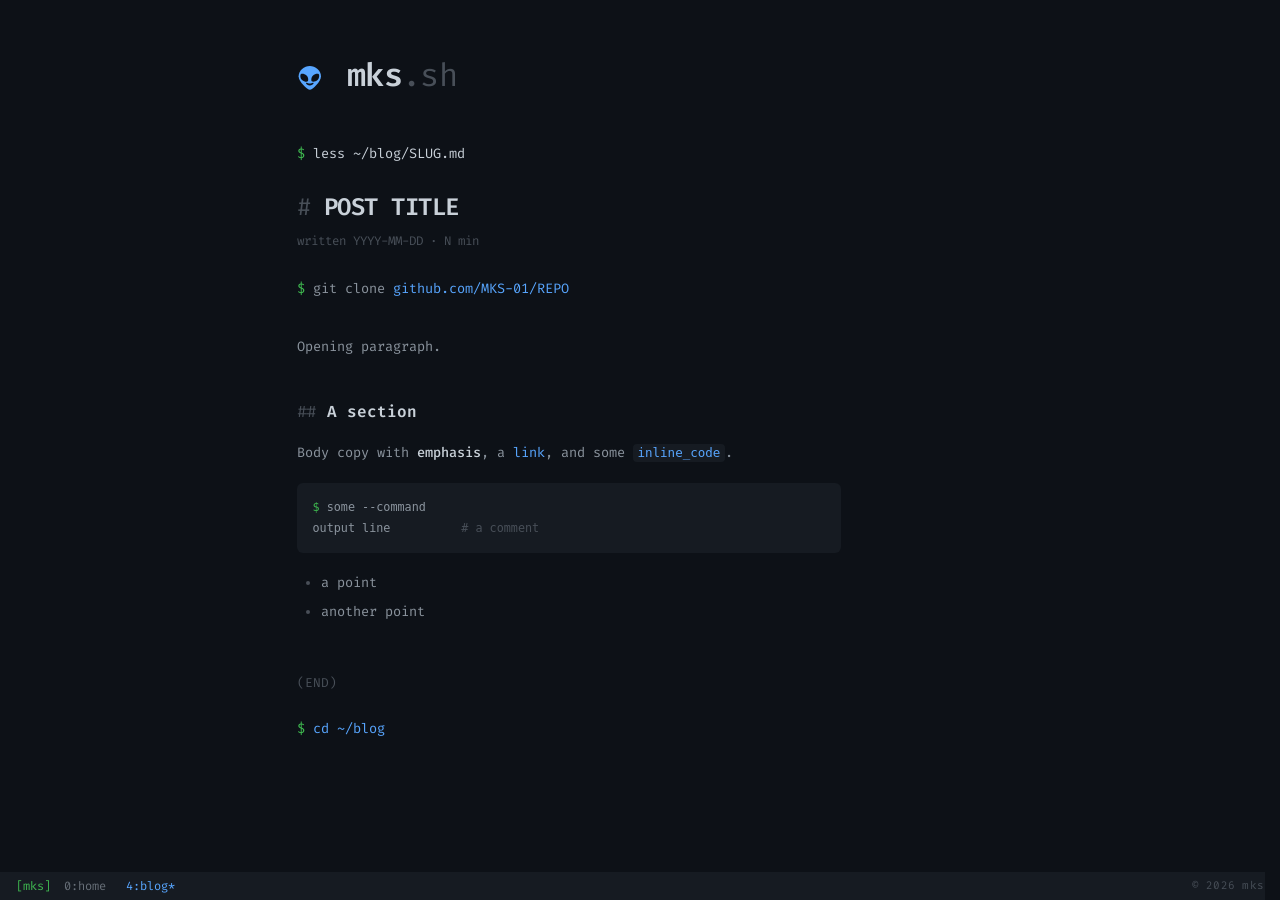
==== blog/_template.html @ c38cb057 "feat: add blog, extract shared style.css Splits the design system out of index.html into style.css s" ====
<!doctype html>
<!-- ────────────────────────────────────────────────────────────────
     COPY ME. `cp _template.html <slug>.html`, then:
       1. fill in <title>, the description metas, and the og: pair
       2. set the slug in the `$ less` prompt + the post title
       3. set the date + read time
       4. write the body between the BODY markers
       5. add one <li> to the blog screen in ../index.html
     Underscore prefix = "not a post"; it's still served, which is fine.
     Every visual token comes from ../style.css — don't redefine colors here.
──────────────────────────────────────────────────────────────── -->
<html lang="en">
<head>
<meta charset="utf-8">
<meta name="viewport" content="width=device-width, initial-scale=1, viewport-fit=cover">
<title>POST TITLE — mks.sh</title>
<meta name="description" content="ONE DRY SENTENCE.">
<meta property="og:title" content="POST TITLE">
<meta property="og:description" content="ONE DRY SENTENCE.">
<meta property="og:type" content="article">
<link rel="icon" href="data:image/svg+xml,<svg xmlns='http://www.w3.org/2000/svg' viewBox='0 0 128 128'><path fill='%2358A6FF' d='M64,4.5C36.2,4.5,8,28.1,8,55.8s44.3,67.7,56.2,67.7c13.2,0,55.8-39.9,55.8-67.7S91.8,4.5,64,4.5z'/><path fill='%230D1117' d='M64,102.35c-9.37,0-16.06-5.52-18.07-8.58c-0.76-0.98-0.92-2.31-0.41-3.44c0.39-0.74,1.17-1.18,2-1.15c0.3,0,0.6,0.05,0.88,0.15C53.1,90.8,57.23,93,64,93s10.92-2.16,15.63-3.63c0.28-0.1,0.58-0.15,0.88-0.15c0.83-0.03,1.61,0.41,2,1.15c0.51,1.13,0.35,2.46-0.41,3.44C80.06,96.83,73.37,102.35,64,102.35z M54.05,81.56c-3,3.88-17.71,3.89-28.85-6.36c-10.09-9.28-9.46-25.64-6.13-28.94s19.19-3.38,28.85,6.36S57.72,77.92,54.05,81.56z M80.08,52.58c9.66-9.7,25.52-9.62,28.85-6.33s3.53,19.11-6.13,28.8S77.64,85,73.94,81.38S70.42,62.28,80.08,52.58z'/></svg>">
<link rel="preconnect" href="https://fonts.googleapis.com">
<link rel="preconnect" href="https://fonts.gstatic.com" crossorigin>
<link href="https://fonts.googleapis.com/css2?family=Fira+Code:wght@400;500;600&display=swap" rel="stylesheet">
<link rel="stylesheet" href="../style.css">
<style>
  /* ── post-only layout. NO scroll-snap here: a post is long-form
     scrolling text, which is exactly what the deck's mandatory snap
     would break. Tokens + terminal grammar come from ../style.css. ── */
  .wrap {
    max-width: 720px;
    margin: 0 auto;
    padding: 3rem 1.5rem calc(5rem + env(safe-area-inset-bottom));
  }
  .back { display: inline-block; text-decoration: none; }

  .post-title {
    margin-top: 1.6rem;
    font-size: 1.5rem;
    font-weight: 600;
    letter-spacing: -0.02em;
    line-height: 1.35;
    color: var(--text);
  }
  .post-title::before { content: "# "; color: var(--text-faint); font-weight: 400; }
  .post-meta { margin-top: 0.5rem; color: var(--text-faint); font-size: 0.78rem; }

  /* ── prose ──────────────────────────────────────── */
  .post { margin-top: 2.2rem; max-width: 68ch; font-size: 0.85rem; }
  .post > * + * { margin-top: 1.15rem; }
  .post p { color: var(--text-dim); }
  .post b, .post strong { color: var(--text); font-weight: 500; }
  .post a { color: var(--accent); text-decoration: none; }
  @media (hover: hover) and (pointer: fine) {
    .post a:hover { text-decoration: underline; text-underline-offset: 3px; }
  }

  /* headings wear their markdown hashes, like the title */
  .post h2, .post h3 {
    color: var(--text);
    font-weight: 600;
    line-height: 1.45;
  }
  .post h2 { margin-top: 2.6rem; font-size: 1rem; }
  .post h3 { margin-top: 2rem; font-size: 0.9rem; }
  .post h2::before { content: "## "; color: var(--text-faint); font-weight: 400; }
  .post h3::before { content: "### "; color: var(--text-faint); font-weight: 400; }

  .post ul, .post ol { padding-left: 1.5rem; color: var(--text-dim); }
  .post li + li { margin-top: 0.4rem; }
  .post li::marker { color: var(--text-faint); }

  .post blockquote {
    border-left: 2px solid var(--text-faint);
    padding-left: 1rem;
    color: var(--text-faint);
  }

  /* code: inline stays subtle, blocks scroll on their own so the page
     body never scrolls sideways on a phone */
  .post code {
    background: #161b22;
    border-radius: 4px;
    padding: 0.1em 0.4em;
    font-size: 0.92em;
    color: var(--accent);
  }
  .post pre {
    background: #161b22;
    border-radius: 6px;
    padding: 0.9rem 1rem;
    overflow-x: auto;
    font-size: 0.8rem;
    line-height: 1.6;
  }
  .post pre code { background: none; padding: 0; color: var(--text-dim); }
  .post pre .g { color: var(--green); }        /* the $ prompt inside a block */
  .post pre .c { color: var(--text-faint); }   /* a comment inside a block */

  .post img { max-width: 100%; height: auto; border-radius: 6px; }

  /* tables scroll rather than pushing the page wide */
  .post .scroll-x { overflow-x: auto; }
  .post table { border-collapse: collapse; font-size: 0.8rem; min-width: 26rem; }
  .post th, .post td {
    text-align: left;
    padding: 0.4rem 1rem 0.4rem 0;
    color: var(--text-dim);
    white-space: nowrap;
  }
  .post th { color: var(--text); font-weight: 500; }

  /* less(1) signs off at the bottom of the file */
  .eof { margin-top: 3rem; color: var(--text-faint); font-size: 0.8rem; }

  @media (max-width: 540px) {
    .wrap { padding: 2rem 1.25rem calc(4.5rem + env(safe-area-inset-bottom)); }
    .post-title { font-size: 1.25rem; }
  }
</style>
</head>
<body>
<div class="wrap">
  <header class="in" style="--i:0">
    <a class="back" href="../index.html#blog">
      <h1><svg class="alien" viewBox="0 0 128 128" aria-hidden="true"><path fill="var(--accent)" d="M64,4.5C36.2,4.5,8,28.1,8,55.8s44.3,67.7,56.2,67.7c13.2,0,55.8-39.9,55.8-67.7S91.8,4.5,64,4.5z"/><path fill="var(--bg)" d="M64,102.35c-9.37,0-16.06-5.52-18.07-8.58c-0.76-0.98-0.92-2.31-0.41-3.44c0.39-0.74,1.17-1.18,2-1.15c0.3,0,0.6,0.05,0.88,0.15C53.1,90.8,57.23,93,64,93s10.92-2.16,15.63-3.63c0.28-0.1,0.58-0.15,0.88-0.15c0.83-0.03,1.61,0.41,2,1.15c0.51,1.13,0.35,2.46-0.41,3.44C80.06,96.83,73.37,102.35,64,102.35z M54.05,81.56c-3,3.88-17.71,3.89-28.85-6.36c-10.09-9.28-9.46-25.64-6.13-28.94s19.19-3.38,28.85,6.36S57.72,77.92,54.05,81.56z M80.08,52.58c9.66-9.7,25.52-9.62,28.85-6.33s3.53,19.11-6.13,28.8S77.64,85,73.94,81.38S70.42,62.28,80.08,52.58z"/></svg> mks<span class="tld">.sh</span></h1>
    </a>
  </header>

  <p class="prompt in" style="--i:1"><span class="cmd">less ~/blog/SLUG.md</span></p>

  <h2 class="post-title in" style="--i:2">POST TITLE</h2>
  <p class="post-meta in" style="--i:3">written YYYY-MM-DD · N min</p>

  <p class="cmdline in" style="--i:4">git clone <a href="https://github.com/MKS-01/REPO">github.com/MKS-01/REPO</a></p>
  <!-- on a real edit later: written YYYY-MM-DD · updated YYYY-MM-DD · N min -->

  <!-- ── BODY ───────────────────────────────────────────────────────
       Plain HTML. Available: p, h2, h3, ul/ol, blockquote, pre>code,
       img, and a table wrapped in <div class="scroll-x">. The whole
       block fades in as one unit — don't put --i on individual lines,
       a post is too long to print line-by-line. ── -->
  <div class="post in" style="--i:5">

    <p>Opening paragraph.</p>

    <h2>A section</h2>
    <p>Body copy with <b>emphasis</b>, a <a href="#">link</a>, and some
    <code>inline_code</code>.</p>

    <pre><code><span class="g">$</span> some --command
output line          <span class="c"># a comment</span></code></pre>

    <ul>
      <li>a point</li>
      <li>another point</li>
    </ul>

  </div>
  <!-- ── /BODY ───────────────────────────────────────────────────── -->

  <p class="eof in" style="--i:6">(END)</p>
  <p class="cmdline in" style="--i:7"><a href="../index.html#blog">cd ~/blog</a></p>
</div>

<nav class="rail" aria-label="sections">
  <span class="sess">[mks]</span>
  <a href="../index.html#home">0:home</a>
  <a href="../index.html#blog" class="active">4:blog</a>
</nav>
<div class="site-foot" aria-hidden="true">© <span id="year">2026</span> mks</div>
<script>
  const yr = document.getElementById("year");
  if (yr) yr.textContent = new Date().getFullYear();
</script>
</body>
</html>
---- style.css ----
/* ── mks.sh — shared design system ─────────────────────────────────
   Linked by index.html (the scroll-snap deck) and every blog/*.html post.
   ONLY put things here that more than one page uses: tokens, the terminal
   grammar (prompt / cmdline / man-page), the footer, the tmux status bar.

   Page-specific layout stays in that page's own inline <style>, which is
   loaded after this file and therefore wins on equal specificity:
     index.html   → .screen + scroll-snap, .mac + .app-*, .projects, .hint
     blog/*.html  → .post prose rhythm, headings, code blocks

   NOTE: `scroll-snap-type` is deliberately NOT here. It belongs to the deck
   only — a blog post is long-form scrolling text and mandatory snap would
   fight it. index.html sets it inline. Don't move it into this file. */

:root {
  --bg: #0d1117;
  --text: #c9d1d9;
  --text-dim: #8b949e;
  --text-faint: #484f58;
  --accent: #58a6ff;
  --green: #3fb950;
  --ease-out: cubic-bezier(0.23, 1, 0.32, 1);
}

* { margin: 0; padding: 0; box-sizing: border-box; }

html {
  scrollbar-gutter: stable;
  scroll-behavior: smooth;
}

body {
  background: var(--bg);
  color: var(--text);
  font-family: "Fira Code", ui-monospace, SFMono-Regular, Menlo, monospace;
  font-size: 14px;
  line-height: 1.7;
  -webkit-font-smoothing: antialiased;
}

/* ── terminal print entrance ────────────────────── */
/* Each line prints in sequence, like a shell streaming output. */
.in {
  opacity: 0;
  animation: printIn 320ms var(--ease-out) both;
  animation-delay: calc(var(--i, 0) * 55ms);
}

@keyframes printIn {
  from { opacity: 0; transform: translateY(6px); }
  to   { opacity: 1; transform: translateY(0); }
}

@keyframes fadeIn { to { opacity: 1; } }

@media (prefers-reduced-motion: reduce) {
  html { scroll-behavior: auto; }
  .in { animation-duration: 1ms; transform: none; }
  .cursor { animation: none; }
}

/* ── header / wordmark ──────────────────────────── */
header h1 {
  font-size: 2rem;
  font-weight: 600;
  letter-spacing: -0.02em;
  color: var(--text);
}
header h1 .tld { color: var(--text-faint); font-weight: 400; }
header h1 .alien {
  width: 1.6rem;
  height: 1.6rem;
  margin-right: 0.4rem;
  vertical-align: -0.14em;
}

.role {
  margin-top: 0.5rem;
  color: var(--text-dim);
  font-size: 0.85rem;
}
.role a { color: var(--accent); text-decoration: none; }
.role .sep { color: var(--text-faint); margin: 0 0.4rem; }
.role .k { color: var(--accent); }

/* ── prompt lines ───────────────────────────────── */
.prompt {
  margin-top: 2.5rem;
  color: var(--text-dim);
  font-size: 0.85rem;
}
.prompt::before {
  content: "$ ";
  color: var(--green);
}
.prompt, .cmdline { overflow-wrap: anywhere; }
.prompt .cmd { color: var(--text); }

.output {
  margin-top: 0.75rem;
  font-size: 0.85rem;
}

.cmdline {
  margin-top: 1.5rem;
  color: var(--text-dim);
  font-size: 0.85rem;
}
.cmdline + .cmdline { margin-top: 0.4rem; }
.cmdline::before { content: "$ "; color: var(--green); }
.cmdline a { color: var(--accent); text-decoration: none; }
.cmdline .comment { color: var(--text-faint); }
@media (hover: hover) and (pointer: fine) {
  .cmdline a:hover { text-decoration: underline; text-underline-offset: 3px; }
}

/* ── arrow line (now-reading, wip, blog dates) ──── */
.reading {
  color: var(--text-dim);
  font-size: 0.85rem;
}
.reading .arrow { color: var(--text-faint); margin-right: 0.5rem; }
.reading b { color: var(--text); font-weight: 500; }

/* ── man-page grammar (project detail screens) ──── */
.man-head {
  display: flex;
  justify-content: space-between;
  gap: 1rem;
  margin-top: 1.25rem;
  color: var(--text-faint);
  font-size: 0.75rem;
}
.man-sec {
  margin-top: 1.2rem;
  color: var(--text);
  font-size: 0.85rem;
  font-weight: 600;
  letter-spacing: 0.05em;
}
.man-body {
  margin-top: 0.2rem;
  padding-left: 2ch;
  color: var(--text-dim);
  font-size: 0.85rem;
  max-width: 58ch;
}
.man-body .pname { color: var(--accent); font-weight: 600; }
.man-body b { color: var(--text); font-weight: 500; }
.man-body .cmdline { margin-top: 0; }
.man-body .cmdline + .cmdline { margin-top: 0.3rem; }

/* ── footer ─────────────────────────────────────── */
footer {
  margin-top: 2.5rem;
  font-size: 0.85rem;
  display: flex;
  flex-direction: column;
  gap: 0.5rem;
}
footer a {
  color: var(--accent);
  text-decoration: none;
  transition: color 150ms ease;
}
@media (hover: hover) and (pointer: fine) {
  footer a:hover { text-decoration: underline; text-underline-offset: 3px; }
}
.footer-line, .signoff { color: var(--text-dim); }
.footer-line::before, .signoff::before { content: "$ "; color: var(--green); }
.footer-line .sep, .signoff .comment { color: var(--text-faint); }

/* ── section nav: a tmux status bar pinned to the bottom edge.
     Each screen is a "window"; the active one is accent + starred. */
.rail {
  position: fixed;
  left: 0;
  right: 0;
  bottom: 0;
  z-index: 10;
  display: flex;
  align-items: center;
  gap: 1.1em;
  height: calc(28px + env(safe-area-inset-bottom, 0px));
  /* max() keeps the ends clear of notch corners in landscape */
  padding: 0 max(1rem, env(safe-area-inset-right, 0px)) env(safe-area-inset-bottom, 0px) max(1rem, env(safe-area-inset-left, 0px));
  font-size: 12px;
  background: #161b22;
  opacity: 0;
  animation: fadeIn 500ms var(--ease-out) 1300ms both;
}
.rail .sess { color: var(--green); }
.rail a {
  /* fill the bar's full height so the whole strip above each label is
     tappable — a text-height target is too thin in iOS's bottom zone */
  display: inline-flex;
  align-items: center;
  align-self: stretch;
  color: var(--text-dim);
  text-decoration: none;
  opacity: 0.7;
  -webkit-tap-highlight-color: transparent;
  touch-action: manipulation;
  transition: color 200ms var(--ease-out), opacity 200ms var(--ease-out);
}
.rail a::after { content: "*"; opacity: 0; }  /* reserved so the bar doesn't shift */
.rail a:hover { opacity: 1; color: var(--text); }
.rail a.active { color: var(--accent); opacity: 1; }
.rail a.active::after { opacity: 1; }

/* fixed © sticker — lives in the status bar's right corner,
   like tmux's right-status */
.site-foot {
  position: fixed;
  right: max(1rem, env(safe-area-inset-right, 0px));
  bottom: env(safe-area-inset-bottom, 0px);
  height: 28px;
  line-height: 28px;
  font-size: 11px;
  letter-spacing: 0.02em;
  color: var(--text-faint);
  z-index: 11;
  pointer-events: none;
  opacity: 0;
  animation: fadeIn 500ms var(--ease-out) 1300ms both;
}

.cursor {
  display: inline-block;
  width: 0.55em;
  height: 1.1em;
  background: var(--accent);
  vertical-align: text-bottom;
  margin-left: 2px;
  animation: blink 1.1s steps(1) infinite;
}
@keyframes blink { 50% { opacity: 0; } }

/* ── mobile type scale ──────────────────────────── */
@media (max-width: 640px) {
  .rail { gap: 0.8em; font-size: 11px; padding-left: 0.7rem; padding-right: 0.7rem; }
  .rail .sess { display: none; }
  .site-foot { display: none; }
}
@media (max-width: 540px) {
  html { font-size: 13.5px; }
  body { font-size: 12px; }
  .prompt { margin-top: 1.9rem; }
  footer { margin-top: 1.9rem; }
}
@media (max-width: 440px) {
  /* keeps all five windows on one line down to 360px-wide phones.
     The budget is tight: seven full-length windows measured 384px against a
     360px screen and overflowed. If you add windows back, re-measure — and
     truncate the longest label the way tmux itself does, don't just shrink. */
  .rail { gap: 0.55em; font-size: 10.5px; padding-left: 0.55rem; padding-right: 0.55rem; }
}
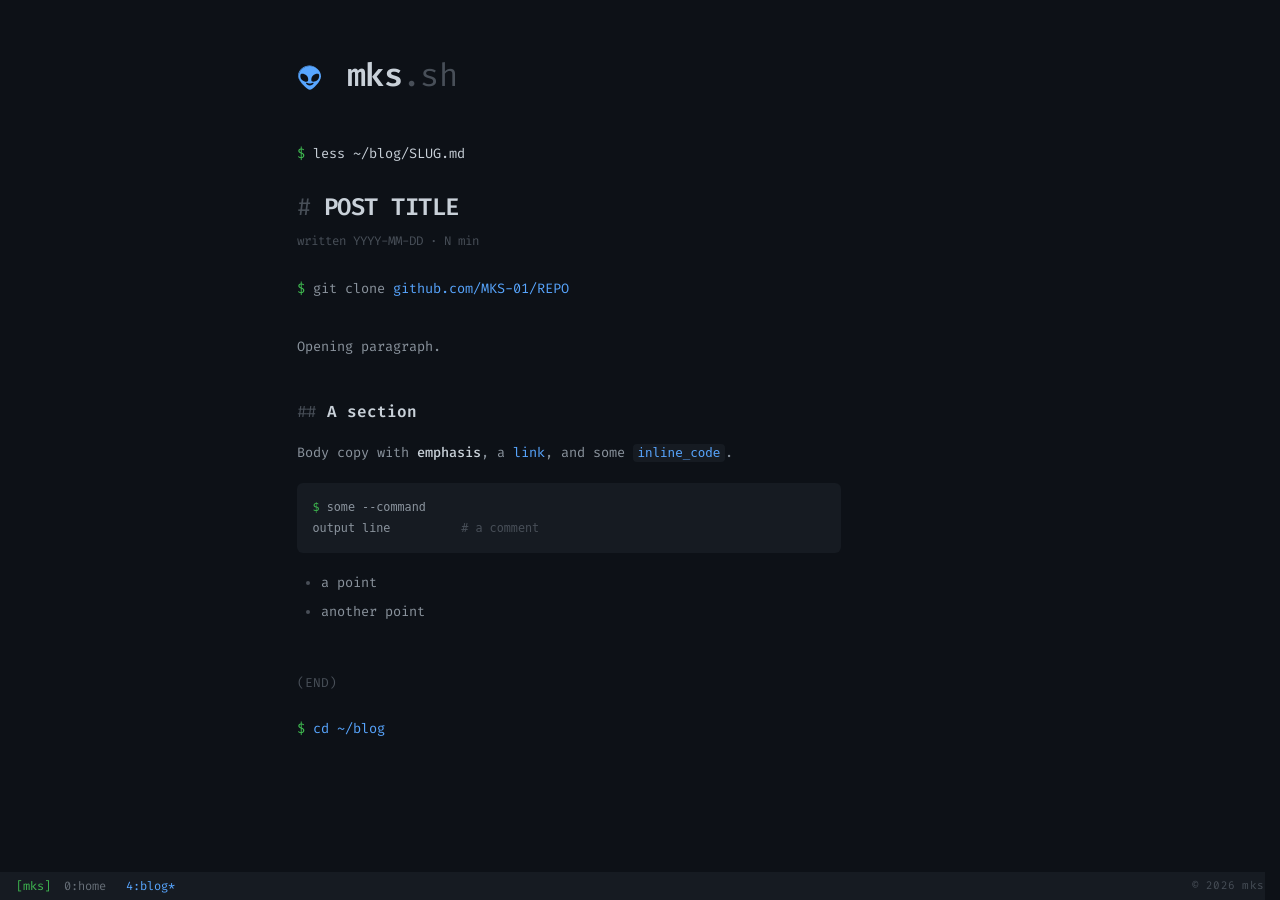
==== commit 56e73cf5: "refactor: single-source the post CSS and the alien mark Same rule that produced style.css, applied t" ====
--- a/blog/_template.html
+++ b/blog/_template.html
@@ -7,7 +7,12 @@
        4. write the body between the BODY markers
        5. add one <li> to the blog screen in ../index.html
      Underscore prefix = "not a post"; it's still served, which is fine.
-     Every visual token comes from ../style.css — don't redefine colors here.
+
+     This file is CONTENT ONLY — it has no <style> block and yours shouldn't
+     either. ../style.css carries the tokens and terminal grammar, post.css
+     carries the prose rhythm (headings, pre/code, tables, .hero, .eof).
+     Everything you need is already styled; if you're reaching for CSS, add
+     it to post.css so every post gets it, not to this file.
 ──────────────────────────────────────────────────────────────── -->
 <html lang="en">
 <head>
@@ -18,112 +23,18 @@
 <meta property="og:title" content="POST TITLE">
 <meta property="og:description" content="ONE DRY SENTENCE.">
 <meta property="og:type" content="article">
-<link rel="icon" href="data:image/svg+xml,<svg xmlns='http://www.w3.org/2000/svg' viewBox='0 0 128 128'><path fill='%2358A6FF' d='M64,4.5C36.2,4.5,8,28.1,8,55.8s44.3,67.7,56.2,67.7c13.2,0,55.8-39.9,55.8-67.7S91.8,4.5,64,4.5z'/><path fill='%230D1117' d='M64,102.35c-9.37,0-16.06-5.52-18.07-8.58c-0.76-0.98-0.92-2.31-0.41-3.44c0.39-0.74,1.17-1.18,2-1.15c0.3,0,0.6,0.05,0.88,0.15C53.1,90.8,57.23,93,64,93s10.92-2.16,15.63-3.63c0.28-0.1,0.58-0.15,0.88-0.15c0.83-0.03,1.61,0.41,2,1.15c0.51,1.13,0.35,2.46-0.41,3.44C80.06,96.83,73.37,102.35,64,102.35z M54.05,81.56c-3,3.88-17.71,3.89-28.85-6.36c-10.09-9.28-9.46-25.64-6.13-28.94s19.19-3.38,28.85,6.36S57.72,77.92,54.05,81.56z M80.08,52.58c9.66-9.7,25.52-9.62,28.85-6.33s3.53,19.11-6.13,28.8S77.64,85,73.94,81.38S70.42,62.28,80.08,52.58z'/></svg>">
+<link rel="icon" href="../favicon.svg">
 <link rel="preconnect" href="https://fonts.googleapis.com">
 <link rel="preconnect" href="https://fonts.gstatic.com" crossorigin>
 <link href="https://fonts.googleapis.com/css2?family=Fira+Code:wght@400;500;600&display=swap" rel="stylesheet">
 <link rel="stylesheet" href="../style.css">
-<style>
-  /* ── post-only layout. NO scroll-snap here: a post is long-form
-     scrolling text, which is exactly what the deck's mandatory snap
-     would break. Tokens + terminal grammar come from ../style.css. ── */
-  .wrap {
-    max-width: 720px;
-    margin: 0 auto;
-    padding: 3rem 1.5rem calc(5rem + env(safe-area-inset-bottom));
-  }
-  .back { display: inline-block; text-decoration: none; }
-
-  .post-title {
-    margin-top: 1.6rem;
-    font-size: 1.5rem;
-    font-weight: 600;
-    letter-spacing: -0.02em;
-    line-height: 1.35;
-    color: var(--text);
-  }
-  .post-title::before { content: "# "; color: var(--text-faint); font-weight: 400; }
-  .post-meta { margin-top: 0.5rem; color: var(--text-faint); font-size: 0.78rem; }
-
-  /* ── prose ──────────────────────────────────────── */
-  .post { margin-top: 2.2rem; max-width: 68ch; font-size: 0.85rem; }
-  .post > * + * { margin-top: 1.15rem; }
-  .post p { color: var(--text-dim); }
-  .post b, .post strong { color: var(--text); font-weight: 500; }
-  .post a { color: var(--accent); text-decoration: none; }
-  @media (hover: hover) and (pointer: fine) {
-    .post a:hover { text-decoration: underline; text-underline-offset: 3px; }
-  }
-
-  /* headings wear their markdown hashes, like the title */
-  .post h2, .post h3 {
-    color: var(--text);
-    font-weight: 600;
-    line-height: 1.45;
-  }
-  .post h2 { margin-top: 2.6rem; font-size: 1rem; }
-  .post h3 { margin-top: 2rem; font-size: 0.9rem; }
-  .post h2::before { content: "## "; color: var(--text-faint); font-weight: 400; }
-  .post h3::before { content: "### "; color: var(--text-faint); font-weight: 400; }
-
-  .post ul, .post ol { padding-left: 1.5rem; color: var(--text-dim); }
-  .post li + li { margin-top: 0.4rem; }
-  .post li::marker { color: var(--text-faint); }
-
-  .post blockquote {
-    border-left: 2px solid var(--text-faint);
-    padding-left: 1rem;
-    color: var(--text-faint);
-  }
-
-  /* code: inline stays subtle, blocks scroll on their own so the page
-     body never scrolls sideways on a phone */
-  .post code {
-    background: #161b22;
-    border-radius: 4px;
-    padding: 0.1em 0.4em;
-    font-size: 0.92em;
-    color: var(--accent);
-  }
-  .post pre {
-    background: #161b22;
-    border-radius: 6px;
-    padding: 0.9rem 1rem;
-    overflow-x: auto;
-    font-size: 0.8rem;
-    line-height: 1.6;
-  }
-  .post pre code { background: none; padding: 0; color: var(--text-dim); }
-  .post pre .g { color: var(--green); }        /* the $ prompt inside a block */
-  .post pre .c { color: var(--text-faint); }   /* a comment inside a block */
-
-  .post img { max-width: 100%; height: auto; border-radius: 6px; }
-
-  /* tables scroll rather than pushing the page wide */
-  .post .scroll-x { overflow-x: auto; }
-  .post table { border-collapse: collapse; font-size: 0.8rem; min-width: 26rem; }
-  .post th, .post td {
-    text-align: left;
-    padding: 0.4rem 1rem 0.4rem 0;
-    color: var(--text-dim);
-    white-space: nowrap;
-  }
-  .post th { color: var(--text); font-weight: 500; }
-
-  /* less(1) signs off at the bottom of the file */
-  .eof { margin-top: 3rem; color: var(--text-faint); font-size: 0.8rem; }
-
-  @media (max-width: 540px) {
-    .wrap { padding: 2rem 1.25rem calc(4.5rem + env(safe-area-inset-bottom)); }
-    .post-title { font-size: 1.25rem; }
-  }
-</style>
+<link rel="stylesheet" href="post.css">
 </head>
 <body>
 <div class="wrap">
   <header class="in" style="--i:0">
     <a class="back" href="../index.html#blog">
-      <h1><svg class="alien" viewBox="0 0 128 128" aria-hidden="true"><path fill="var(--accent)" d="M64,4.5C36.2,4.5,8,28.1,8,55.8s44.3,67.7,56.2,67.7c13.2,0,55.8-39.9,55.8-67.7S91.8,4.5,64,4.5z"/><path fill="var(--bg)" d="M64,102.35c-9.37,0-16.06-5.52-18.07-8.58c-0.76-0.98-0.92-2.31-0.41-3.44c0.39-0.74,1.17-1.18,2-1.15c0.3,0,0.6,0.05,0.88,0.15C53.1,90.8,57.23,93,64,93s10.92-2.16,15.63-3.63c0.28-0.1,0.58-0.15,0.88-0.15c0.83-0.03,1.61,0.41,2,1.15c0.51,1.13,0.35,2.46-0.41,3.44C80.06,96.83,73.37,102.35,64,102.35z M54.05,81.56c-3,3.88-17.71,3.89-28.85-6.36c-10.09-9.28-9.46-25.64-6.13-28.94s19.19-3.38,28.85,6.36S57.72,77.92,54.05,81.56z M80.08,52.58c9.66-9.7,25.52-9.62,28.85-6.33s3.53,19.11-6.13,28.8S77.64,85,73.94,81.38S70.42,62.28,80.08,52.58z"/></svg> mks<span class="tld">.sh</span></h1>
+      <h1><svg class="alien" viewBox="0 0 128 128" aria-hidden="true"><path fill="var(--accent)" d="M64,4.5C36.2,4.5,8,28.1,8,55.8s44.3,67.7,56.2,67.7c13.2,0,55.8-39.9,55.8-67.7S91.8,4.5,64,4.5z"/><path fill="var(--accent)" d="M64,4.5c14.52,0,29.13,6.42,39.8,16.5C93,9.46,77.17,2,61.47,2c-27.8,0-56,23.6-56,51.3c0,15.6,14.06,35.11,28.47,49.18C20.46,88.64,8,70.49,8,55.8C8,28.1,36.2,4.5,64,4.5z"/><path fill="var(--bg)" d="M64,102.35c-9.37,0-16.06-5.52-18.07-8.58c-0.76-0.98-0.92-2.31-0.41-3.44c0.39-0.74,1.17-1.18,2-1.15c0.3,0,0.6,0.05,0.88,0.15C53.1,90.8,57.23,93,64,93s10.92-2.16,15.63-3.63c0.28-0.1,0.58-0.15,0.88-0.15c0.83-0.03,1.61,0.41,2,1.15c0.51,1.13,0.35,2.46-0.41,3.44C80.06,96.83,73.37,102.35,64,102.35z M54.05,81.56c-3,3.88-17.71,3.89-28.85-6.36c-10.09-9.28-9.46-25.64-6.13-28.94s19.19-3.38,28.85,6.36S57.72,77.92,54.05,81.56z M80.08,52.58c9.66-9.7,25.52-9.62,28.85-6.33s3.53,19.11-6.13,28.8S77.64,85,73.94,81.38S70.42,62.28,80.08,52.58z"/></svg> mks<span class="tld">.sh</span></h1>
     </a>
   </header>
 
--- a/blog/post.css
+++ b/blog/post.css
@@ -0,0 +1,134 @@
+/* ─────────────────────────────────────────────────────────────────────
+   blog/post.css — the prose layer, shared by every blog/*.html.
+
+   Load order per post:  ../style.css  →  this  →  the post's own <style>
+   so a single post can still override a rule at equal specificity
+   without !important.
+
+   ⚠️ NO scroll-snap here, and none in ../style.css either. A post is
+   long-form scrolling text; the deck's `scroll-snap-type: y mandatory`
+   lives in index.html's inline <style> and must stay there. Putting it
+   in a shared sheet breaks every post at once.
+
+   What goes where:
+     ../style.css   tokens, reset, .in entrance, header/wordmark,
+                    .prompt/.cmdline/.output, .man-*, footer, tmux bar
+     this file      anything shared by posts but meaningless on the deck
+     post <style>   genuinely one-off styling for that post alone
+   ───────────────────────────────────────────────────────────────────── */
+
+/* ── page frame ─────────────────────────────────── */
+.wrap {
+  max-width: 720px;
+  margin: 0 auto;
+  padding: 3rem 1.5rem calc(5rem + env(safe-area-inset-bottom));
+}
+.back { display: inline-block; text-decoration: none; }
+
+/* ── title + meta ───────────────────────────────── */
+.post-title {
+  margin-top: 1.6rem;
+  font-size: 1.5rem;
+  font-weight: 600;
+  letter-spacing: -0.02em;
+  line-height: 1.35;
+  color: var(--text);
+}
+/* the title wears its markdown hash — write <h2>title</h2>, not <h2># title</h2> */
+.post-title::before { content: "# "; color: var(--text-faint); font-weight: 400; }
+.post-meta { margin-top: 0.5rem; color: var(--text-faint); font-size: 0.78rem; }
+
+/* ── prose ──────────────────────────────────────── */
+.post { margin-top: 2.2rem; max-width: 68ch; font-size: 0.85rem; }
+.post > * + * { margin-top: 1.15rem; }
+.post p { color: var(--text-dim); }
+.post b, .post strong { color: var(--text); font-weight: 500; }
+.post a { color: var(--accent); text-decoration: none; }
+@media (hover: hover) and (pointer: fine) {
+  .post a:hover { text-decoration: underline; text-underline-offset: 3px; }
+}
+
+/* headings wear their hashes too, same reason as the title */
+.post h2, .post h3 {
+  color: var(--text);
+  font-weight: 600;
+  line-height: 1.45;
+}
+.post h2 { margin-top: 2.6rem; font-size: 1rem; }
+.post h3 { margin-top: 2rem; font-size: 0.9rem; }
+.post h2::before { content: "## "; color: var(--text-faint); font-weight: 400; }
+.post h3::before { content: "### "; color: var(--text-faint); font-weight: 400; }
+
+.post ul, .post ol { padding-left: 1.5rem; color: var(--text-dim); }
+.post li + li { margin-top: 0.4rem; }
+.post li::marker { color: var(--text-faint); }
+
+.post blockquote {
+  border-left: 2px solid var(--text-faint);
+  padding-left: 1rem;
+  color: var(--text-faint);
+}
+
+/* code: inline stays subtle, blocks scroll on their own so the page
+   body never scrolls sideways on a phone. Don't "fix" a wide block
+   with white-space: pre-wrap — the internal scroll is the design. */
+.post code {
+  background: #161b22;
+  border-radius: 4px;
+  padding: 0.1em 0.4em;
+  font-size: 0.92em;
+  color: var(--accent);
+}
+.post pre {
+  background: #161b22;
+  border-radius: 6px;
+  padding: 0.9rem 1rem;
+  overflow-x: auto;
+  font-size: 0.8rem;
+  line-height: 1.6;
+}
+.post pre code { background: none; padding: 0; color: var(--text-dim); }
+.post pre .g { color: var(--green); }        /* the $ prompt inside a block */
+.post pre .c { color: var(--text-faint); }   /* a comment inside a block */
+
+.post img { max-width: 100%; height: auto; border-radius: 6px; }
+
+/* tables scroll rather than pushing the page wide */
+.post .scroll-x { overflow-x: auto; }
+.post table { border-collapse: collapse; font-size: 0.8rem; min-width: 26rem; }
+.post th, .post td {
+  text-align: left;
+  padding: 0.4rem 1rem 0.4rem 0;
+  color: var(--text-dim);
+  white-space: nowrap;
+}
+.post th { color: var(--text); font-weight: 500; }
+
+/* ── optional hero diagram ──────────────────────── */
+/* An inline SVG of the architecture, drawn in the same visual language as
+   the site's CSS MacBook (faint strokes, 5%-tint fills, monospace labels).
+   Inert on posts that don't use one, so it lives here rather than being
+   pasted into each post that does. */
+/* Match the prose measure exactly: same max-width AND same font-size, so
+   `ch` resolves identically in both. Without the font-size the figure
+   computes ch against the 14px body and overshoots the text column. */
+.hero { margin-top: 2rem; max-width: 68ch; font-size: 0.85rem; }
+/* viewBox + height:auto keeps the aspect ratio at any width */
+.hero svg { display: block; width: 100%; height: auto; }
+.hero figcaption {
+  margin-top: 0.7rem;
+  color: var(--text-faint);
+  font-size: 0.72rem;
+}
+
+/* less(1) signs off at the bottom of the file */
+.eof { margin-top: 3rem; color: var(--text-faint); font-size: 0.8rem; }
+
+/* ── narrow screens ─────────────────────────────── */
+@media (max-width: 540px) {
+  .wrap { padding: 2rem 1.25rem calc(4.5rem + env(safe-area-inset-bottom)); }
+  .post-title { font-size: 1.25rem; }
+  /* at ~0.64 scale on a phone the 10px detail labels land at ~6px — mush.
+     Drop them and keep the shape; the caption and prose carry the detail. */
+  .hero .sub { display: none; }
+}
